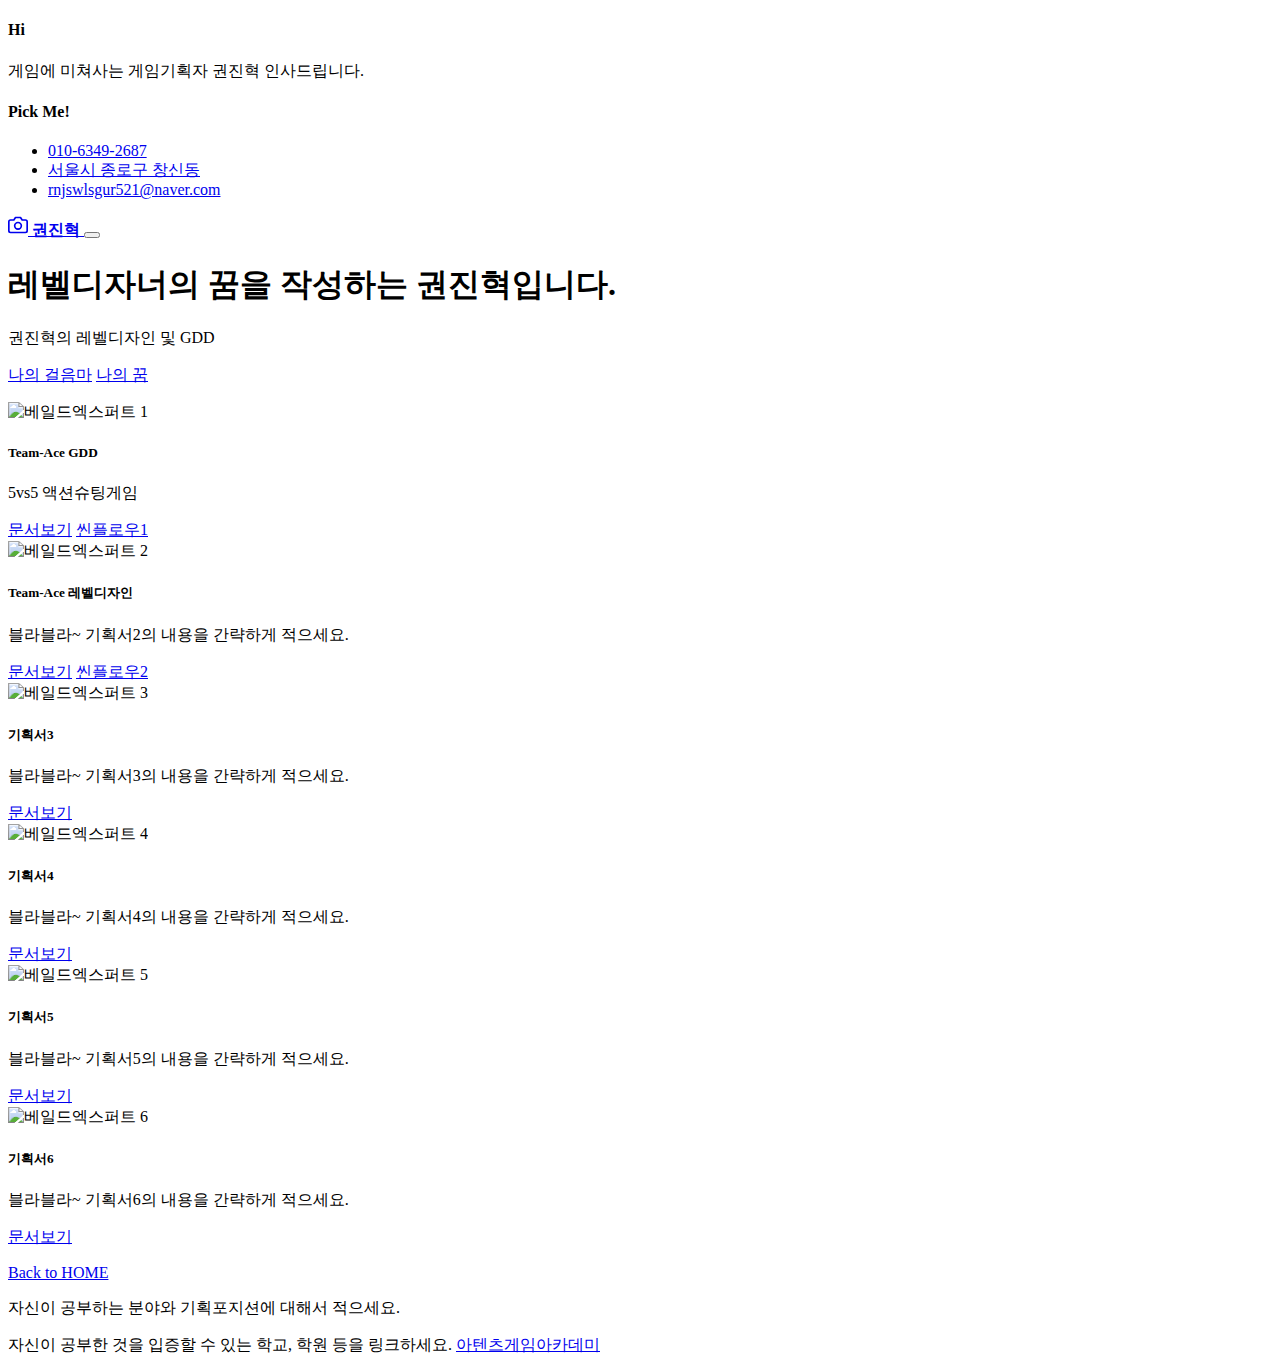
==== pages/mainpage.html @ 1df3b4c2 "Add files via upload" ====
<!DOCTYPE html>
<html lang="ko">

<head>
  <meta charset="utf-8">
  <meta name="viewport" content="width=device-width, initial-scale=1">
  <meta name="description" content="권진혁의 첫걸음 포트폴리오 사이트">
  <meta name="author" content="권진혁의 첫걸음">
  <meta name="generator" content="HTML5">
  <title>Main page</title>
  <meta property="og:type" content="website" />
  <meta property="og:site_name" content="권진혁의 첫걸음 포트폴리오 사이트" />
  <meta property="og:title" content="Home" />
  <meta property="og:description" content="권진혁의 첫걸음" />
  <meta property="og:image" content="./images/name_seo.png" />
  <!-- 아텐츠주소 대신 자신의 웹페이지 주소로 바꾸세요 -->
  <meta property="og:url" content="https://atentsgame.com" />
  <meta property="twitter:card" content="summary" />
  <meta property="twitter:site" content="권진혁의 첫걸음 포트폴리오 사이트" />
  <meta property="twitter:title" content="Home" />
  <meta property="twitter:description" content="권진혁의 첫걸음" />
  <meta property="twitter:image" content="./images/name_seo.png" />
  <!-- 아텐츠주소 대신 자신의 웹페이지 주소로 바꾸세요 -->
  <meta property="twitter:url" content="https://atentsgame.com" />
  <link rel="icon" href="/favicon.ico" />
  <link rel="canonical" href="https://getbootstrap.com/docs/5.2/examples/album/">

  <!-- CSS only -->
  <link href="https://cdn.jsdelivr.net/npm/bootstrap@5.2.3/dist/css/bootstrap.min.css" rel="stylesheet"
    integrity="sha384-rbsA2VBKQhggwzxH7pPCaAqO46MgnOM80zW1RWuH61DGLwZJEdK2Kadq2F9CUG65" crossorigin="anonymous">
  <!-- JavaScript Bundle with Popper -->
  <script defer src="https://cdn.jsdelivr.net/npm/bootstrap@5.2.3/dist/js/bootstrap.bundle.min.js"
    integrity="sha384-kenU1KFdBIe4zVF0s0G1M5b4hcpxyD9F7jL+jjXkk+Q2h455rYXK/7HAuoJl+0I4" crossorigin="anonymous">
  </script>


  <style>
    .bd-placeholder-img {
      font-size: 1.125rem;
      text-anchor: middle;
      -webkit-user-select: none;
      -moz-user-select: none;
      user-select: none;
    }

    @media (min-width: 768px) {
      .bd-placeholder-img-lg {
        font-size: 3.5rem;
      }
    }

    .b-example-divider {
      height: 3rem;
      background-color: rgba(0, 0, 0, .1);
      border: solid rgba(0, 0, 0, .15);
      border-width: 1px 0;
      box-shadow: inset 0 .5em 1.5em rgba(0, 0, 0, .1), inset 0 .125em .5em rgba(0, 0, 0, .15);
    }

    .b-example-vr {
      flex-shrink: 0;
      width: 1.5rem;
      height: 100vh;
    }

    .bi {
      vertical-align: -.125em;
      fill: currentColor;
    }

    .nav-scroller {
      position: relative;
      z-index: 2;
      height: 2.75rem;
      overflow-y: hidden;
    }

    .nav-scroller .nav {
      display: flex;
      flex-wrap: nowrap;
      padding-bottom: 1rem;
      margin-top: -1px;
      overflow-x: auto;
      text-align: center;
      white-space: nowrap;
      -webkit-overflow-scrolling: touch;
    }
  </style>
</head>

<body>

  <header>
    <div class="collapse bg-success" id="navbarHeader">
      <div class="container">
        <div class="row">
          <div class="col-sm-8 col-md-7 py-4">
            <h4 class="text-white">Hi</h4>
            <p class="text-black">게임에 미쳐사는 게임기획자 권진혁 인사드립니다.</p>
          </div>
          <div class="col-sm-4 offset-md-1 py-4">
            <h4 class="text-white">Pick Me!</h4>
            <ul class="list-unstyled">
              <li><a href="#" class="text-white">010-6349-2687</a></li>
              <li><a href="#" class="text-white">서울시 종로구 창신동</a></li>
              <li><a href="#" class="text-white">rnjswlsgur521@naver.com</a></li>
            </ul>
          </div>
        </div>
      </div>
    </div>
    <div class="navbar navbar-dark bg-dark shadow-sm">
      <div class="container">
        <a href="#" class="navbar-brand d-flex align-items-center">
          <svg xmlns="http://www.w3.org/2000/svg" width="20" height="20" fill="none" stroke="currentColor"
            stroke-linecap="round" stroke-linejoin="round" stroke-width="2" aria-hidden="true" class="me-2"
            viewBox="0 0 24 24">
            <path d="M23 19a2 2 0 0 1-2 2H3a2 2 0 0 1-2-2V8a2 2 0 0 1 2-2h4l2-3h6l2 3h4a2 2 0 0 1 2 2z" />
            <circle cx="12" cy="13" r="4" /></svg>
          <strong>권진혁</strong>
        </a>
        <button class="navbar-toggler" type="button" data-bs-toggle="collapse" data-bs-target="#navbarHeader"
          aria-controls="navbarHeader" aria-expanded="false" aria-label="Toggle navigation">
          <span class="navbar-toggler-icon"></span>
        </button>
      </div>
    </div>
  </header>

  <main>
    <section class="py-5 text-center container">
      <div class="row py-lg-5">
        <div class="col-lg-6 col-md-8 mx-auto">
          <h1 class="fw-light">레벨디자너의 꿈을 작성하는 권진혁입니다.</h1>
          <p class="lead text-muted">권진혁의 레벨디자인 및 GDD</p>
          <p>
            <a href="https://atentsgame.com/" class="btn btn-primary my-2">나의 걸음마</a>
            <a href="https://www.nexon.com/Home/Game" class="btn btn-success my-2">나의 꿈</a>
          </p>
        </div>
      </div>
    </section>

    <div class="album py-5 bg-light">
      <div class="container">
        <div class="row row-cols-1 row-cols-sm-2 row-cols-md-3 g-3">
          <div class="col">
            <div class="card shadow-sm" width="100%">
              <img src="../7.jpg" class="card-img-top" alt="베일드엑스퍼트 1">
              <div class="card-body">
                <h5 class="card-title">Team-Ace GDD</h5>
                <p class="card-text">5vs5 액션슈팅게임</p>
                <a href="/pages/page01.html" class="btn btn-warning">문서보기</a>
                <a href="/pages/page01 sub1.html" class="btn btn-info">씬플로우1</a>
              </div>
            </div>
          </div>
          <div class="col">
            <div class="card shadow-sm" width="100%">
              <img src="../6.jpeg" class="card-img-top" alt="베일드엑스퍼트 2">
              <div class="card-body">
                <h5 class="card-title">Team-Ace 레벨디자인</h5>
                <p class="card-text">블라블라~ 기획서2의 내용을 간략하게 적으세요.</p>
                <a href="/pages/page02.html" class="btn btn-warning">문서보기</a>
                <a href="/pages/page02 sub1.html" class="btn btn-info">씬플로우2</a>
              </div>
            </div>
          </div>
          <div class="col">
            <div class="card shadow-sm" width="100%">
              <img src="../3.jpg" class="card-img-top" alt="베일드엑스퍼트 3">
              <div class="card-body">
                <h5 class="card-title">기획서3</h5>
                <p class="card-text">블라블라~ 기획서3의 내용을 간략하게 적으세요.</p>
                <a href="/pages/page03.html" class="btn btn-warning">문서보기</a>
              </div>
            </div>
          </div>
          <div class="col">
            <div class="card shadow-sm" width="100%">
              <img src="../1.jpg" class="card-img-top" alt="베일드엑스퍼트 4">
              <div class="card-body">
                <h5 class="card-title">기획서4</h5>
                <p class="card-text">블라블라~ 기획서4의 내용을 간략하게 적으세요.</p>
                <a href="/pages/page04.html" class="btn btn-success">문서보기</a>
              </div>
            </div>
          </div>
          <div class="col">
            <div class="card shadow-sm" width="100%">
              <img src="../5.jpg" class="card-img-top" alt="베일드엑스퍼트 5">
              <div class="card-body">
                <h5 class="card-title">기획서5</h5>
                <p class="card-text">블라블라~ 기획서5의 내용을 간략하게 적으세요.</p>
                <a href="/pages/page05.html" class="btn btn-success">문서보기</a>
              </div>
            </div>
          </div>
          <div class="col">
            <div class="card shadow-sm" width="100%">
              <img src="../2.jpg" class="card-img-top" alt="베일드엑스퍼트 6">
              <div class="card-body">
                <h5 class="card-title">기획서6</h5>
                <p class="card-text">블라블라~ 기획서6의 내용을 간략하게 적으세요.</p>
                <a href="/pages/page06.html" class="btn btn-success">문서보기</a>
              </div>
            </div>
          </div>

        </div>
      </div>
    </div>

  </main>

  <footer class="text-muted py-5">
    <div class="container">
      <p class="float-end mb-1">
        <a href="/index.html">Back to HOME</a>
      </p>
      <p class="mb-1">자신이 공부하는 분야와 기획포지션에 대해서 적으세요.</p>
      <p class="mb-0">자신이 공부한 것을 입증할 수 있는 학교, 학원 등을 링크하세요. <a href="https://atentsgame.com">아텐츠게임아카데미</a> </p>
    </div>
  </footer>

</html>
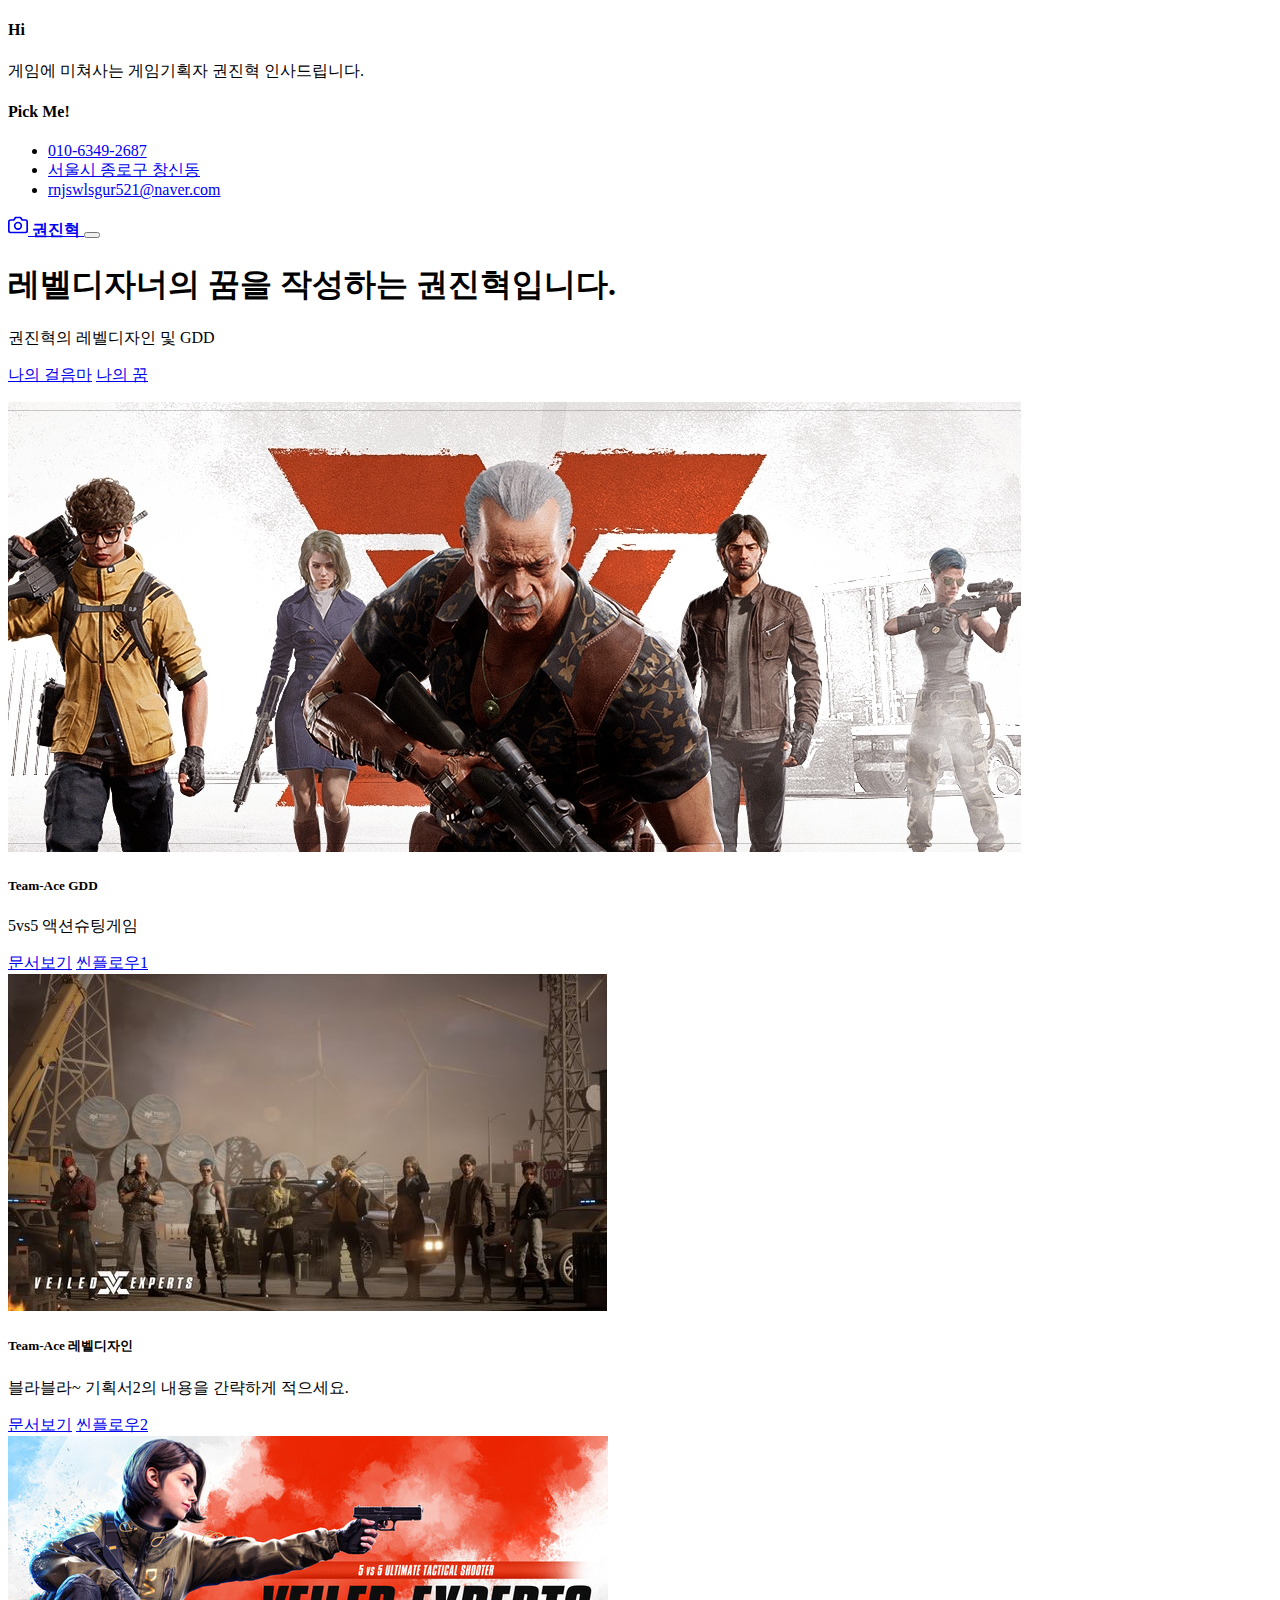
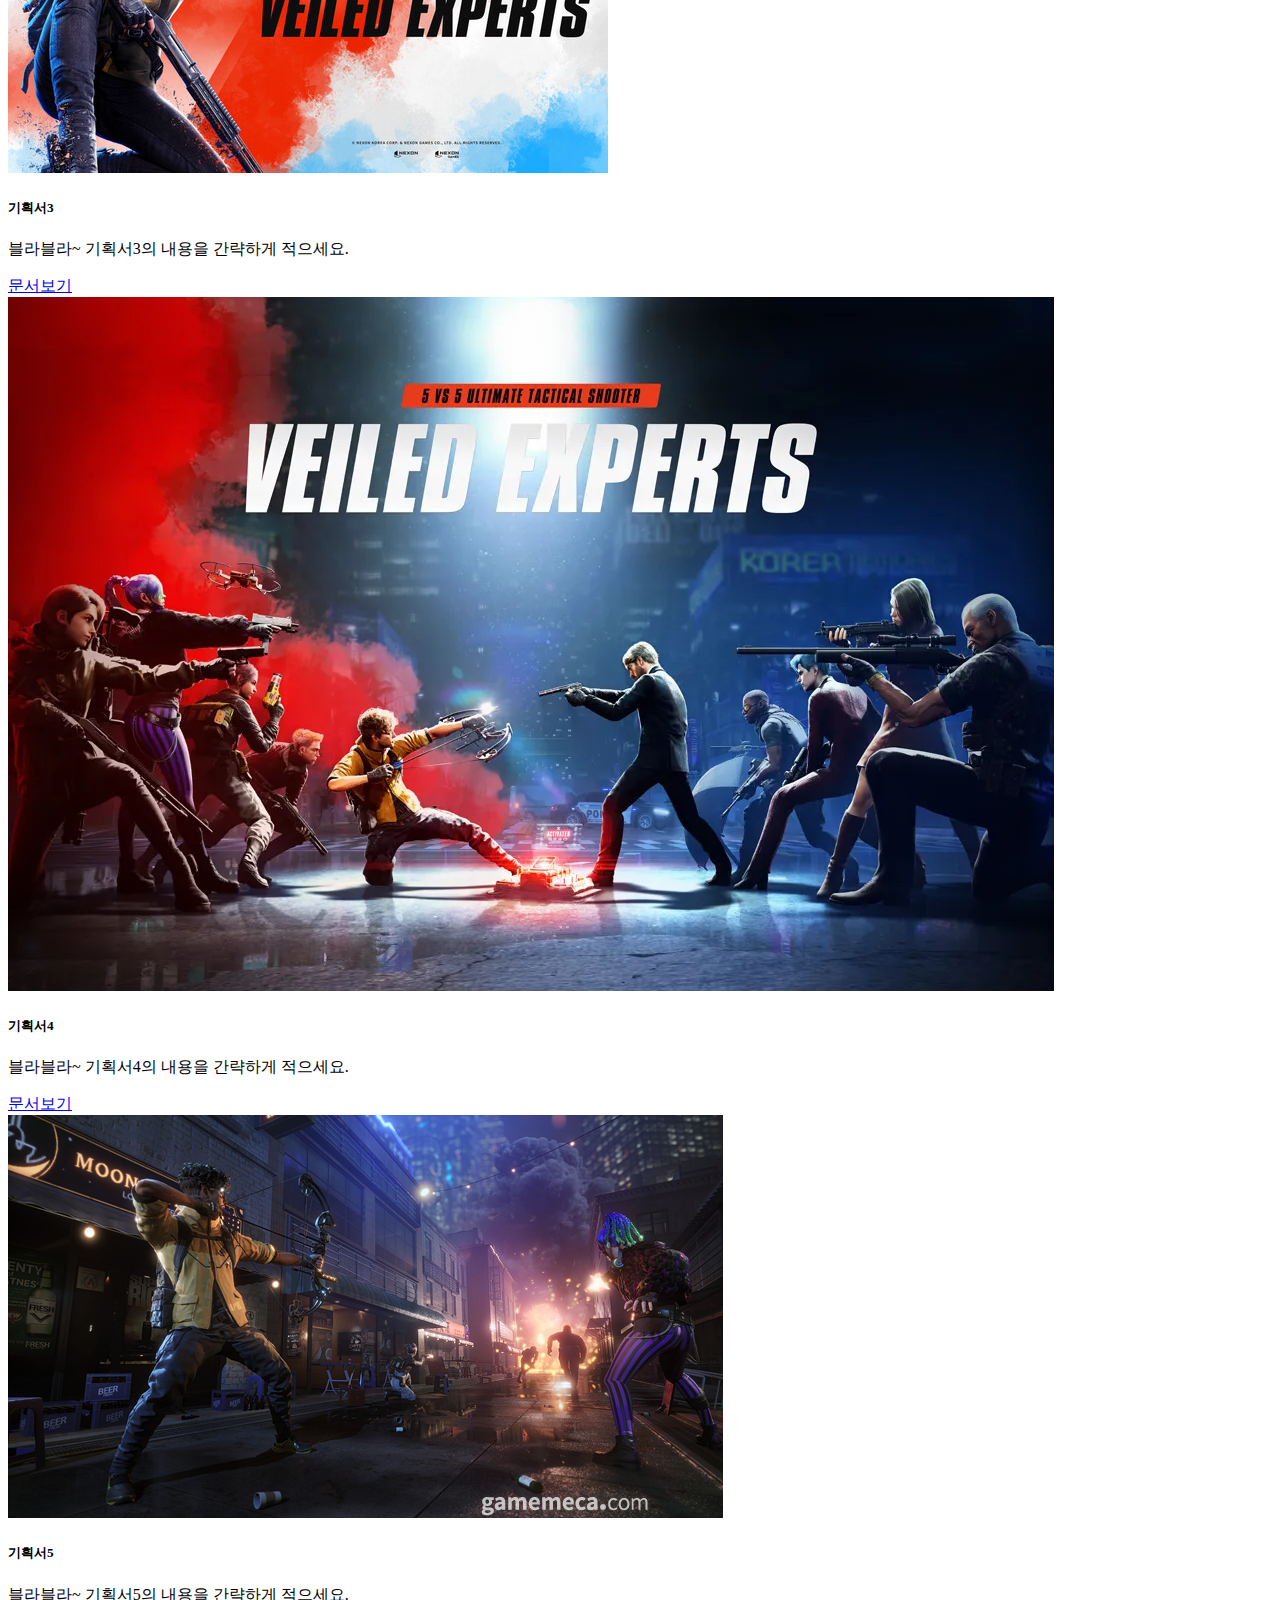
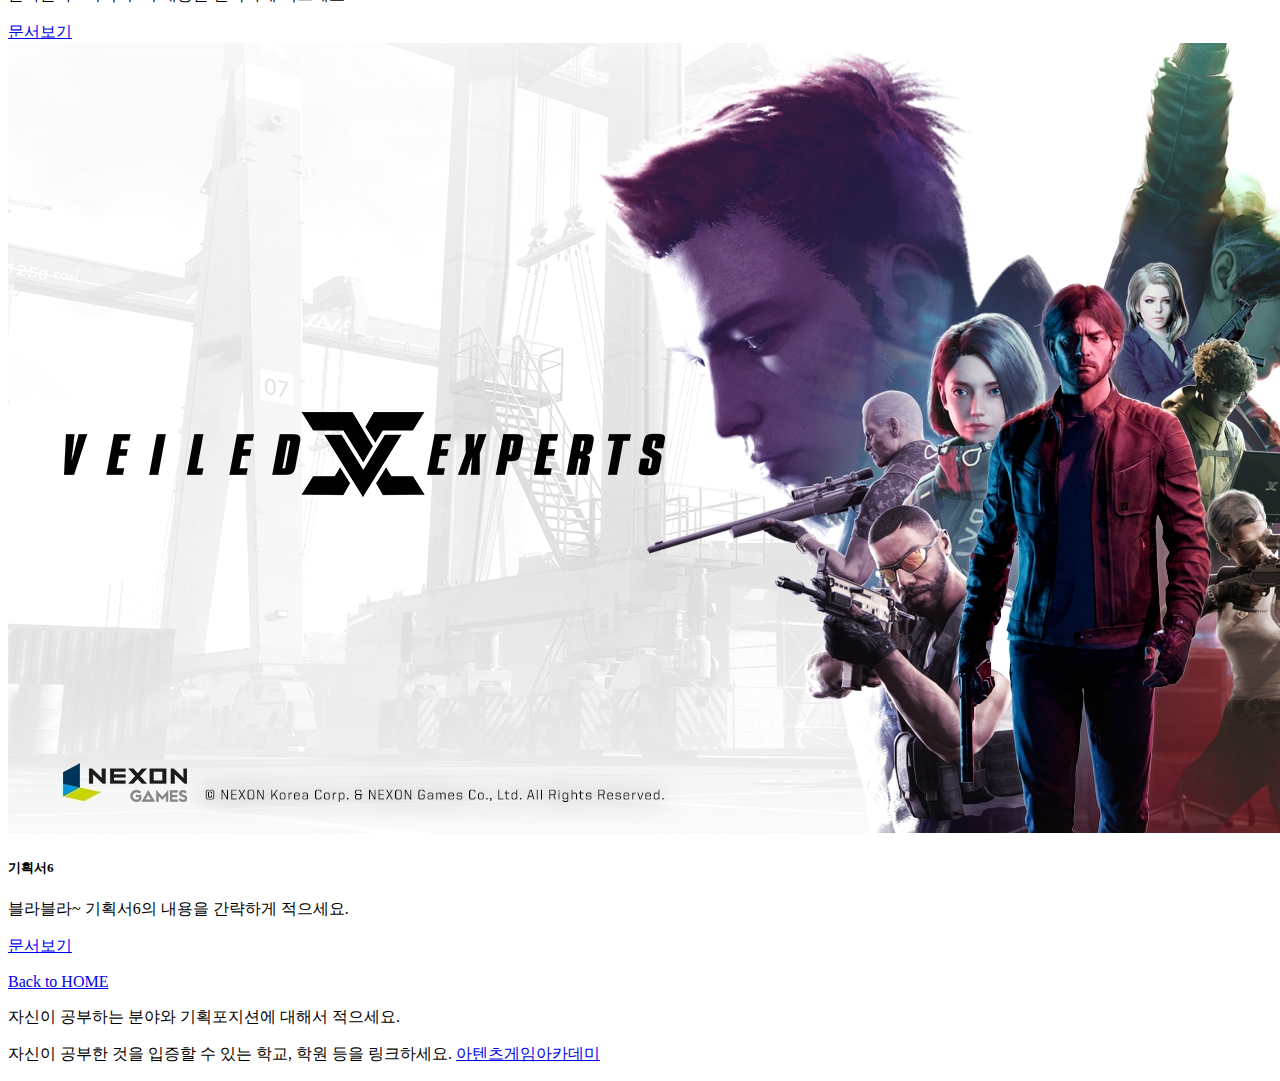
==== commit 7aaf4e47: "이미지 변경" ====
--- a/pages/mainpage.html
+++ b/pages/mainpage.html
@@ -14,14 +14,14 @@
   <meta property="og:description" content="권진혁의 첫걸음" />
   <meta property="og:image" content="./images/name_seo.png" />
   <!-- 아텐츠주소 대신 자신의 웹페이지 주소로 바꾸세요 -->
-  <meta property="og:url" content="https://atentsgame.com" />
+  <meta property="og:url" content="https://gjh-popol-1.netlify.app/" />
   <meta property="twitter:card" content="summary" />
   <meta property="twitter:site" content="권진혁의 첫걸음 포트폴리오 사이트" />
   <meta property="twitter:title" content="Home" />
   <meta property="twitter:description" content="권진혁의 첫걸음" />
   <meta property="twitter:image" content="./images/name_seo.png" />
   <!-- 아텐츠주소 대신 자신의 웹페이지 주소로 바꾸세요 -->
-  <meta property="twitter:url" content="https://atentsgame.com" />
+  <meta property="twitter:url" content="https://gjh-popol-1.netlify.app/" />
   <link rel="icon" href="/favicon.ico" />
   <link rel="canonical" href="https://getbootstrap.com/docs/5.2/examples/album/">
 
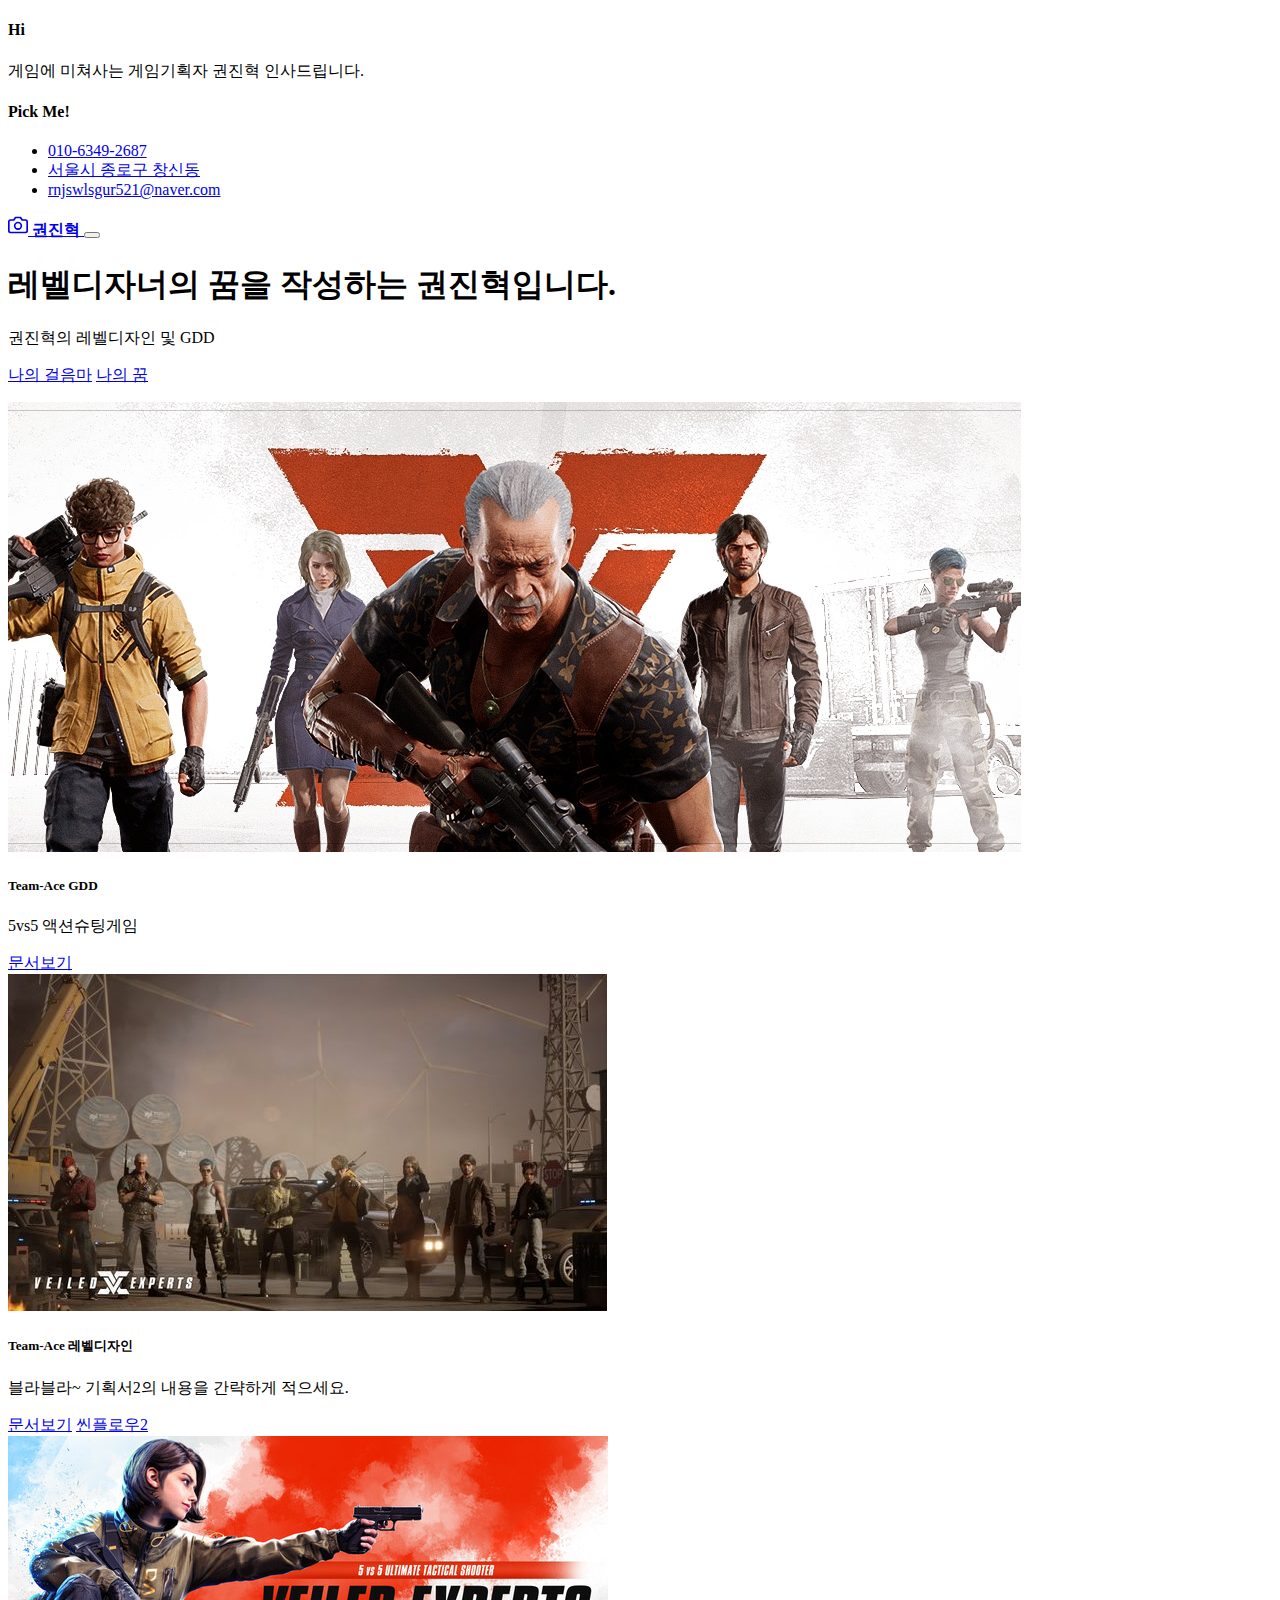
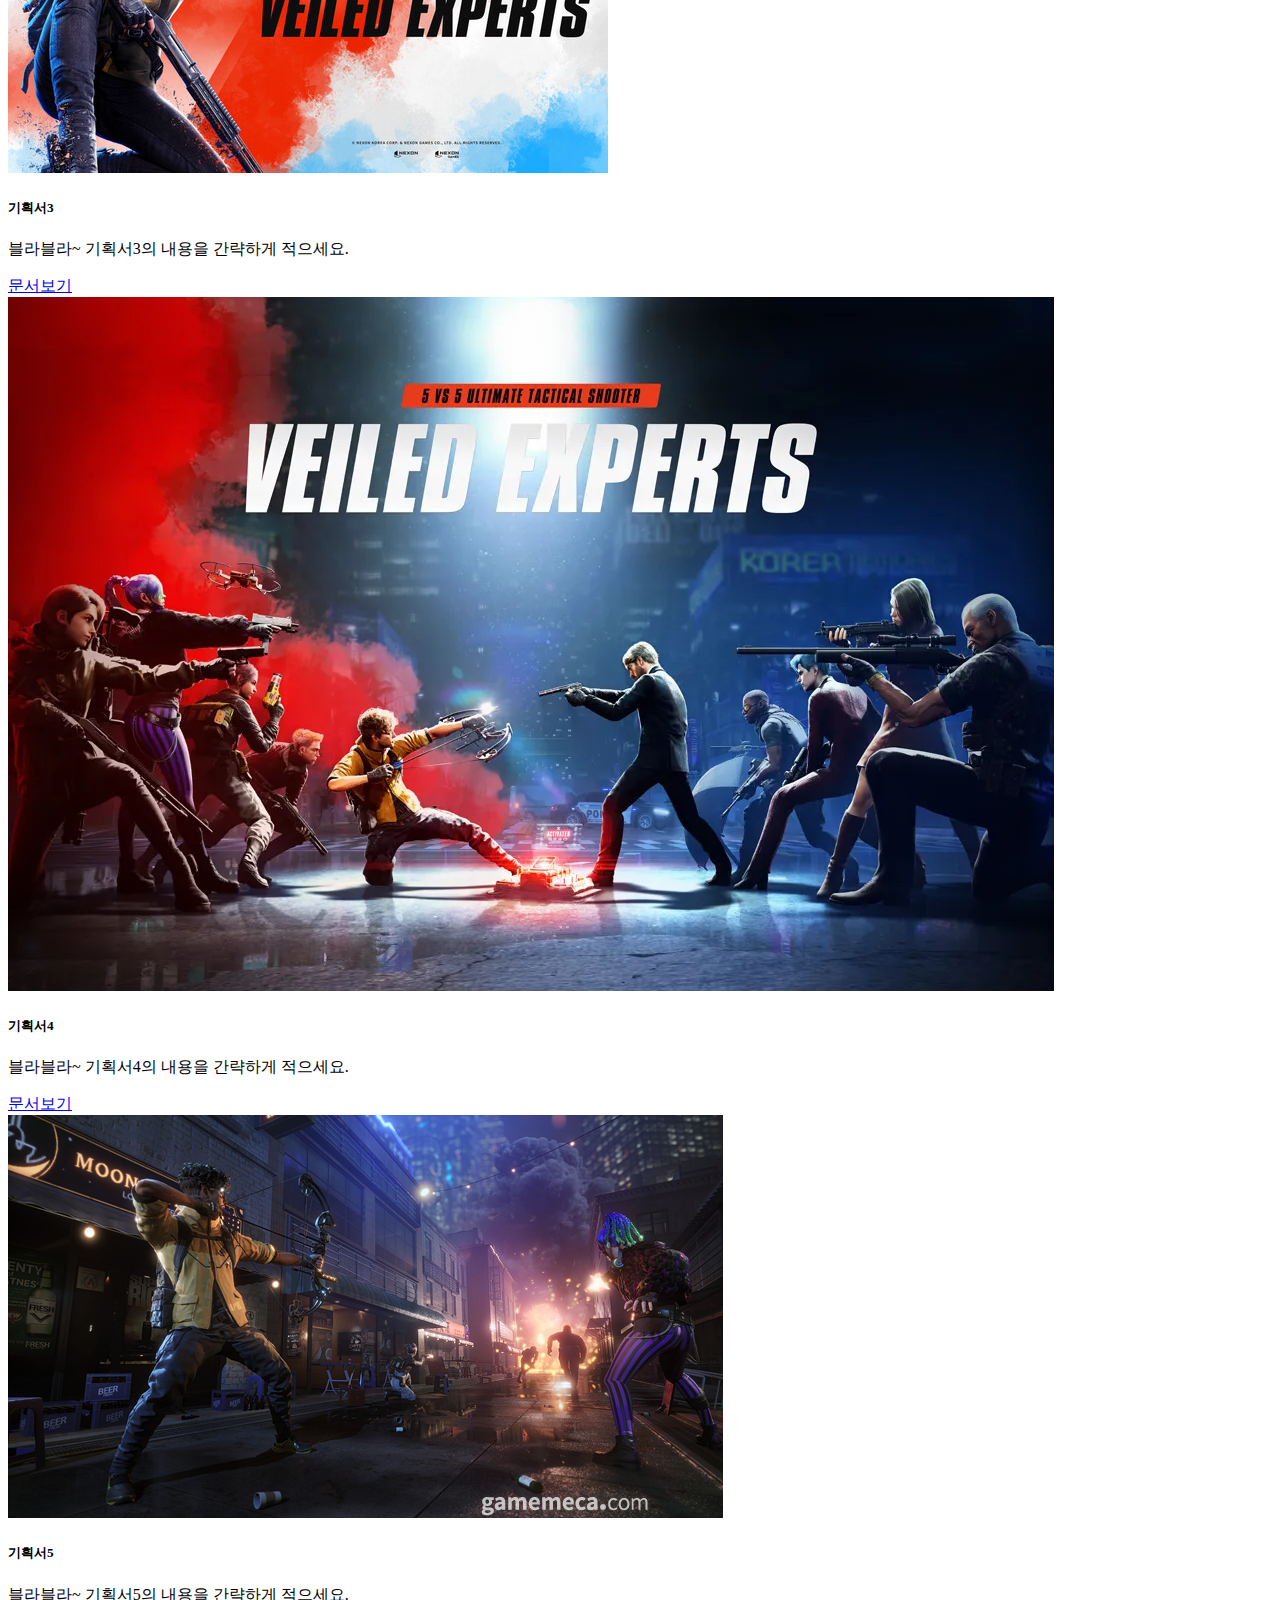
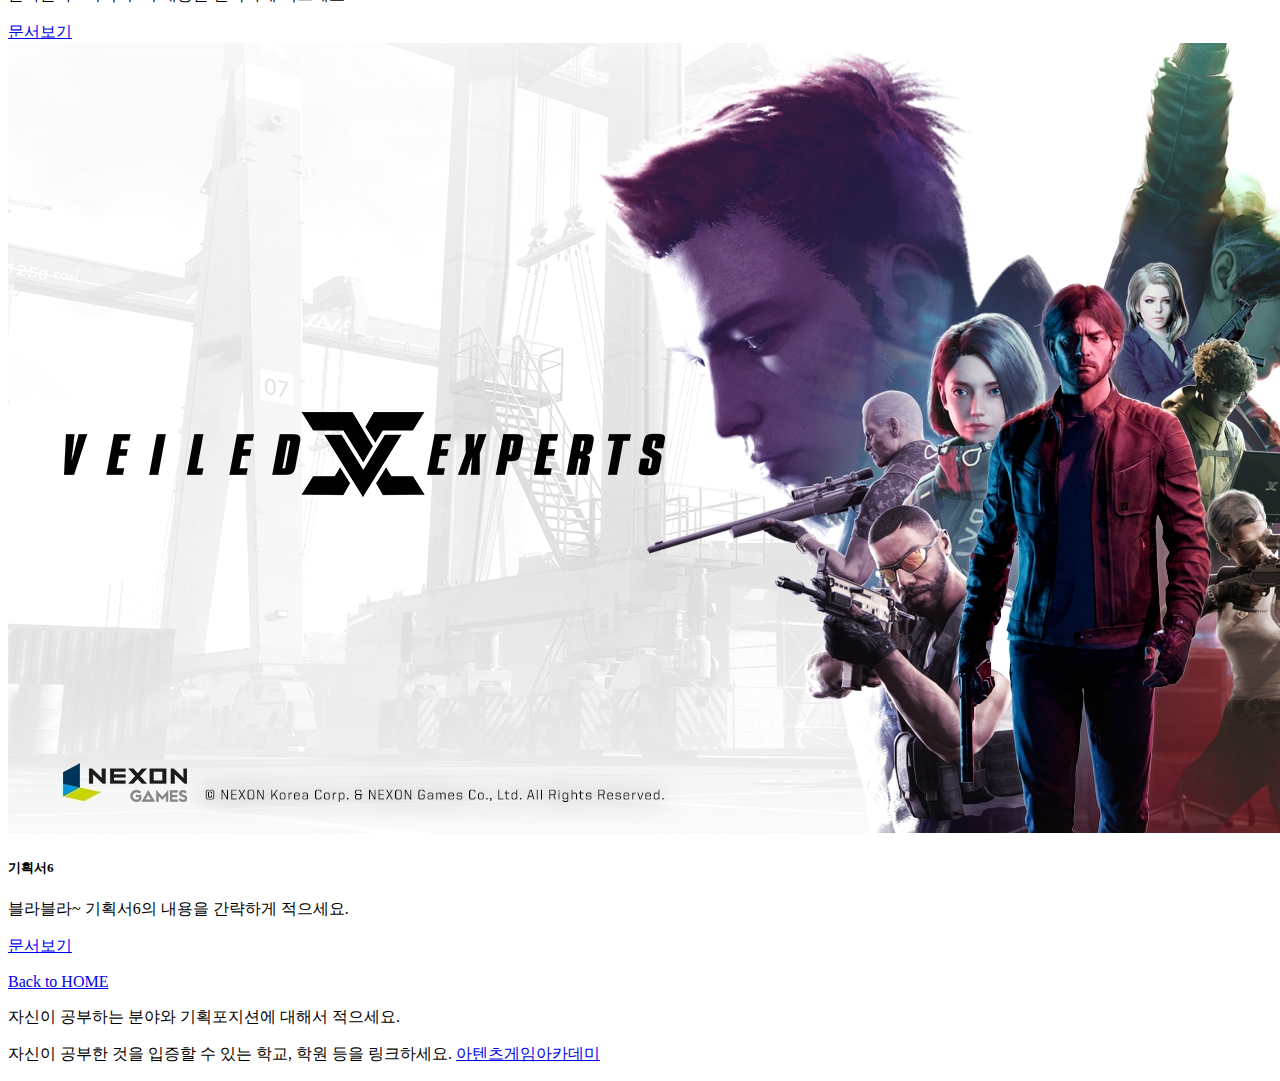
==== commit c7b1c016: "Add files via upload" ====
--- a/pages/mainpage.html
+++ b/pages/mainpage.html
@@ -134,7 +134,7 @@
           <h1 class="fw-light">레벨디자너의 꿈을 작성하는 권진혁입니다.</h1>
           <p class="lead text-muted">권진혁의 레벨디자인 및 GDD</p>
           <p>
-            <a href="https://atentsgame.com/" class="btn btn-primary my-2">나의 걸음마</a>
+            <a href="https://www.notion.so/89e845187d7849f8bfc6f99a7fe40ebd?showMoveTo=true" class="btn btn-primary my-2">나의 걸음마</a>
             <a href="https://www.nexon.com/Home/Game" class="btn btn-success my-2">나의 꿈</a>
           </p>
         </div>
@@ -151,7 +151,7 @@
                 <h5 class="card-title">Team-Ace GDD</h5>
                 <p class="card-text">5vs5 액션슈팅게임</p>
                 <a href="/pages/page01.html" class="btn btn-warning">문서보기</a>
-                <a href="/pages/page01 sub1.html" class="btn btn-info">씬플로우1</a>
+                
               </div>
             </div>
           </div>
